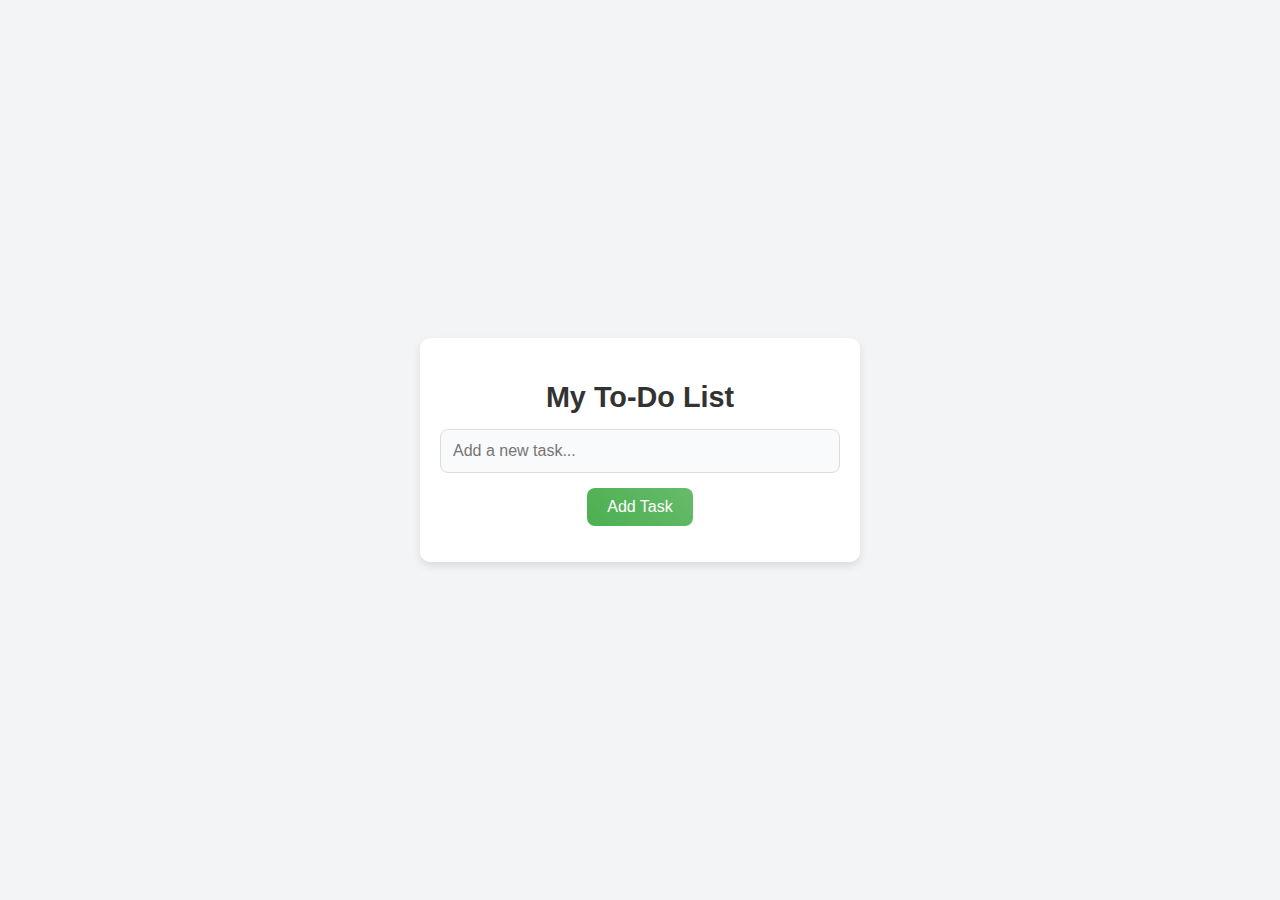
==== Praktikum-3/Index.html @ c1bb11ab "Add files via upload" ====
<!DOCTYPE html>
<html lang="en">

<head>
    <meta charset="UTF-8">
    <meta name="viewport" content="width=device-width, initial-scale=1.0">
    <title>To-Do App</title>
    <style>
        body {
            font-family: 'Arial', sans-serif;
            display: flex;
            align-items: center;
            justify-content: center;
            height: 100vh;
            margin: 0;
            background-color: #f3f4f6;
        }

        .container {
            width: 100%;
            max-width: 400px;
            margin: auto;
            padding: 20px;
            border-radius: 10px;
            text-align: center;
            background-color: #ffffff;
            box-shadow: 0 4px 8px rgba(0, 0, 0, 0.1);
        }

        h2 {
            color: #333;
            font-size: 1.8rem;
            margin-bottom: 15px;
            font-weight: bold;
        }

        input[type="text"] {
            width: 100%;
            padding: 12px;
            margin-bottom: 15px;
            border: 1px solid #ddd;
            border-radius: 8px;
            box-sizing: border-box;
            font-size: 1rem;
            background-color: #f9fafb;
        }

        button {
            padding: 10px 20px;
            border: none;
            border-radius: 8px;
            font-size: 1rem;
            cursor: pointer;
            color: #ffffff;
            background: linear-gradient(45deg, #4CAF50, #66BB6A);
            transition: background 0.3s;
        }

        button:hover {
            background: linear-gradient(45deg, #66BB6A, #4CAF50);
        }

        #tasklist {
            list-style: none;
            padding: 0;
            margin-top: 10px;
        }

        #tasklist li {
            background-color: #f1f3f5;
            padding: 12px;
            border-radius: 8px;
            margin-bottom: 10px;
            display: flex;
            justify-content: space-between;
            align-items: center;
            box-shadow: 0 2px 5px rgba(0, 0, 0, 0.1);
        }

        .task-buttons {
            display: inline-flex;
            gap: 5px;
        }

        .task-buttons button {
            padding: 5px 10px;
            font-size: 0.9rem;
            border: none;
            border-radius: 5px;
            cursor: pointer;
            color: #fff;
        }

        .task-buttons button:first-child {
            background-color: #FFC107;
        }

        .task-buttons button:first-child:hover {
            background-color: #FFB300;
        }

        .task-buttons button:last-child {
            background-color: #FF5252;
        }

        .task-buttons button:last-child:hover {
            background-color: #FF1744;
        }
    </style>
</head>

<body>
    <div class="container">
        <h2>My To-Do List</h2>
        <input type="text" id="newtask" placeholder="Add a new task...">
        <button onclick="addtask()">Add Task</button>
        <ul id="tasklist"></ul>
    </div>

    <script>
        function addtask() {
            let taskInput = document.getElementById('newtask');
            let taskValue = taskInput.value.trim();

            if (taskValue === '') {
                alert('Please enter a task');
                return;
            }

            let li = document.createElement('li');
            li.innerHTML = `
                <span class="task-text">${taskValue}</span>
                <span class="task-buttons">
                    <button onclick="edittask(this)">Edit</button>
                    <button onclick="deletetask(this)">Delete</button>
                </span>
            `;

            document.getElementById('tasklist').appendChild(li);
            taskInput.value = '';
        }

        function deletetask(element) {
            if (confirm('Are you sure you want to delete this task?')) {
                let li = element.parentElement.parentElement;
                li.remove();
            }
        }

        function edittask(element) {
            let li = element.parentElement.parentElement;
            let taskText = li.querySelector('.task-text');
            let newTaskText = prompt('Edit your task:', taskText.textContent.trim());

            if (newTaskText !== null && newTaskText.trim() !== '') {
                taskText.textContent = newTaskText.trim();
            }
        }
    </script>
</body>

</html>
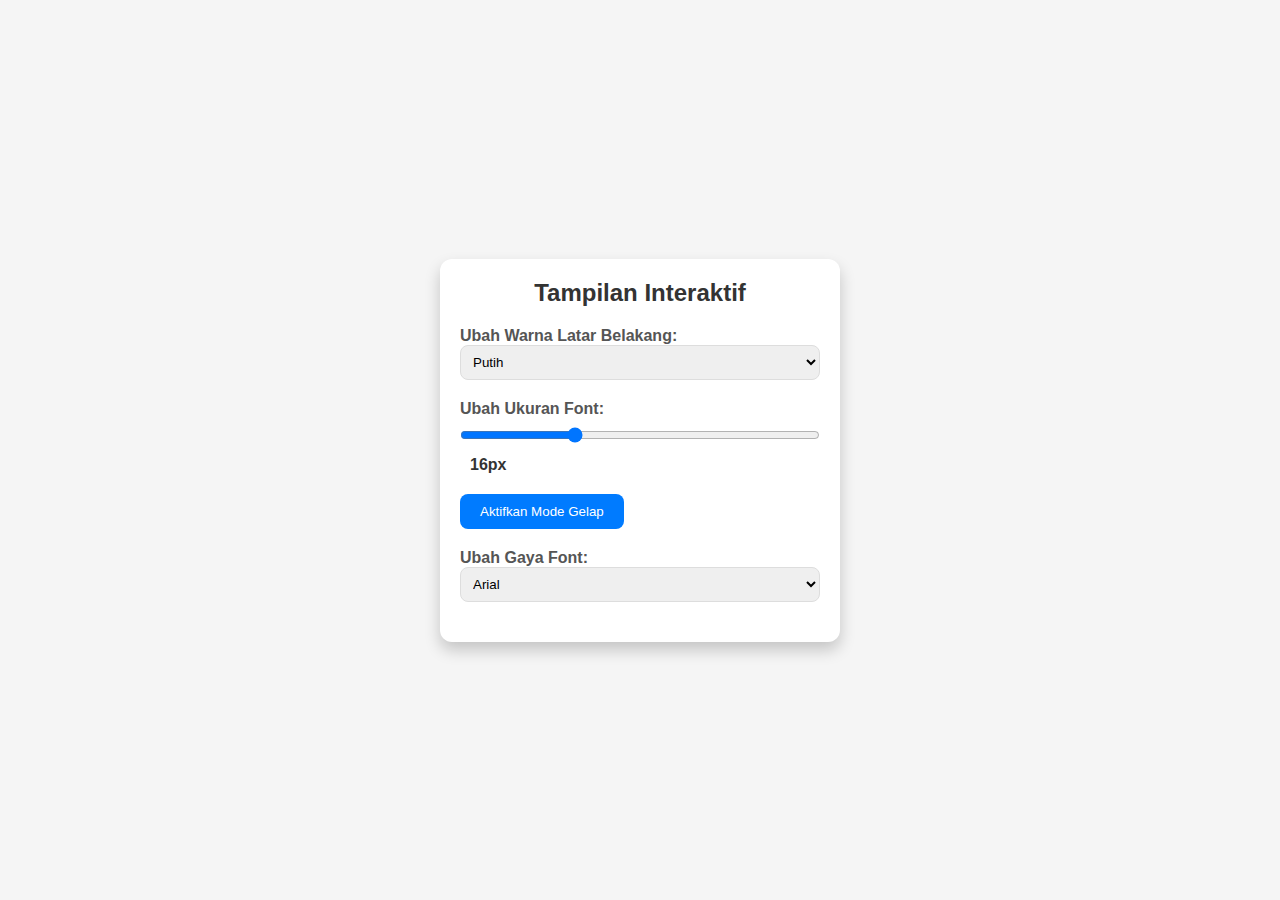
==== commit 0a599c59: "Add files via upload" ====
--- a/Praktikum-3/Index.html
+++ b/Praktikum-3/Index.html
@@ -1,162 +1,195 @@
 <!DOCTYPE html>
-<html lang="en">
+<html lang="id">
+<head>
+  <meta charset="UTF-8">
+  <meta name="viewport" content="width=device-width, initial-scale=1.0">
+  <title>Tampilan Interaktif</title>
+  <style>
+    /* Global styling */
+    * {
+      margin: 0;
+      padding: 0;
+      box-sizing: border-box;
+      font-family: Arial, sans-serif;
+    }
 
-<head>
-    <meta charset="UTF-8">
-    <meta name="viewport" content="width=device-width, initial-scale=1.0">
-    <title>To-Do App</title>
-    <style>
-        body {
-            font-family: 'Arial', sans-serif;
-            display: flex;
-            align-items: center;
-            justify-content: center;
-            height: 100vh;
-            margin: 0;
-            background-color: #f3f4f6;
-        }
+    body {
+      background-color: #f5f5f5;
+      display: flex;
+      justify-content: center;
+      align-items: center;
+      min-height: 100vh;
+    }
 
-        .container {
-            width: 100%;
-            max-width: 400px;
-            margin: auto;
-            padding: 20px;
-            border-radius: 10px;
-            text-align: center;
-            background-color: #ffffff;
-            box-shadow: 0 4px 8px rgba(0, 0, 0, 0.1);
-        }
+    .container {
+      background: #ffffff;
+      padding: 20px;
+      border-radius: 12px;
+      box-shadow: 0px 8px 16px rgba(0, 0, 0, 0.2);
+      max-width: 400px;
+      width: 90%;
+      text-align: center;
+    }
 
-        h2 {
-            color: #333;
-            font-size: 1.8rem;
-            margin-bottom: 15px;
-            font-weight: bold;
-        }
+    h1 {
+      font-size: 24px;
+      margin-bottom: 20px;
+      color: #333;
+    }
 
-        input[type="text"] {
-            width: 100%;
-            padding: 12px;
-            margin-bottom: 15px;
-            border: 1px solid #ddd;
-            border-radius: 8px;
-            box-sizing: border-box;
-            font-size: 1rem;
-            background-color: #f9fafb;
-        }
+    /* Dropdown styling */
+    .dropdown,
+    .font-control,
+    .dark-mode-toggle,
+    .font-style {
+      margin-bottom: 20px;
+      text-align: left;
+    }
 
-        button {
-            padding: 10px 20px;
-            border: none;
-            border-radius: 8px;
-            font-size: 1rem;
-            cursor: pointer;
-            color: #ffffff;
-            background: linear-gradient(45deg, #4CAF50, #66BB6A);
-            transition: background 0.3s;
-        }
+    label {
+      font-weight: bold;
+      color: #555;
+    }
 
-        button:hover {
-            background: linear-gradient(45deg, #66BB6A, #4CAF50);
-        }
+    /* Select and input styling */
+    select, 
+    input[type="range"] {
+      width: 100%;
+      padding: 8px;
+      border-radius: 8px;
+      border: 1px solid #ddd;
+      outline: none;
+      transition: border 0.3s ease;
+    }
 
-        #tasklist {
-            list-style: none;
-            padding: 0;
-            margin-top: 10px;
-        }
+    select:focus,
+    input[type="range"]:focus {
+      border-color: #007bff;
+    }
 
-        #tasklist li {
-            background-color: #f1f3f5;
-            padding: 12px;
-            border-radius: 8px;
-            margin-bottom: 10px;
-            display: flex;
-            justify-content: space-between;
-            align-items: center;
-            box-shadow: 0 2px 5px rgba(0, 0, 0, 0.1);
-        }
+    /* Font size display */
+    #font-size-display {
+      display: inline-block;
+      margin-left: 10px;
+      font-weight: bold;
+      color: #333;
+    }
 
-        .task-buttons {
-            display: inline-flex;
-            gap: 5px;
-        }
+    /* Button styling */
+    #dark-mode-btn {
+      background-color: #007bff;
+      color: white;
+      padding: 10px 20px;
+      border: none;
+      border-radius: 8px;
+      cursor: pointer;
+      transition: background-color 0.3s ease;
+    }
 
-        .task-buttons button {
-            padding: 5px 10px;
-            font-size: 0.9rem;
-            border: none;
-            border-radius: 5px;
-            cursor: pointer;
-            color: #fff;
-        }
+    #dark-mode-btn:hover {
+      background-color: #0056b3;
+    }
 
-        .task-buttons button:first-child {
-            background-color: #FFC107;
-        }
+    /* Dark mode styling */
+    body.dark-mode {
+      background-color: #333;
+      color: #fff;
+    }
 
-        .task-buttons button:first-child:hover {
-            background-color: #FFB300;
-        }
+    body.dark-mode .container {
+      background-color: #444;
+      box-shadow: 0px 8px 16px rgba(255, 255, 255, 0.1);
+    }
 
-        .task-buttons button:last-child {
-            background-color: #FF5252;
-        }
+    body.dark-mode select,
+    body.dark-mode input[type="range"] {
+      background-color: #666;
+      border-color: #555;
+      color: #fff;
+    }
 
-        .task-buttons button:last-child:hover {
-            background-color: #FF1744;
-        }
-    </style>
+    body.dark-mode #dark-mode-btn {
+      background-color: #ff9800;
+      color: #333;
+    }
+
+    body.dark-mode #dark-mode-btn:hover {
+      background-color: #e58900;
+    }
+  </style>
 </head>
+<body>
 
-<body>
-    <div class="container">
-        <h2>My To-Do List</h2>
-        <input type="text" id="newtask" placeholder="Add a new task...">
-        <button onclick="addtask()">Add Task</button>
-        <ul id="tasklist"></ul>
+ <div class="container">
+    <h1>Tampilan Interaktif</h1>
+
+    <!-- Ubah Warna Latar Belakang -->
+    <div class="dropdown">
+      <label for="background-color">Ubah Warna Latar Belakang: </label>
+      <select id="background-color">
+        <option value="white">Putih</option>
+        <option value="lightgray">Abu-Abu Muda</option>
+        <option value="lightblue">Biru Muda</option>
+        <option value="lightgreen">Hijau Muda</option>
+        <option value="yellow">Kuning</option>
+      </select>
     </div>
 
-    <script>
-        function addtask() {
-            let taskInput = document.getElementById('newtask');
-            let taskValue = taskInput.value.trim();
+    <!-- Ubah Ukuran Font -->
+    <div class="font-control">
+      <label for="font-size-slider">Ubah Ukuran Font: </label>
+      <input type="range" id="font-size-slider" class="font-slider" min="10" max="30" value="16">
+      <span id="font-size-display">16px</span>
+    </div>
 
-            if (taskValue === '') {
-                alert('Please enter a task');
-                return;
-            }
+    <!-- Mode Gelap -->
+    <div class="dark-mode-toggle">
+      <button id="dark-mode-btn">Aktifkan Mode Gelap</button>
+    </div>
 
-            let li = document.createElement('li');
-            li.innerHTML = `
-                <span class="task-text">${taskValue}</span>
-                <span class="task-buttons">
-                    <button onclick="edittask(this)">Edit</button>
-                    <button onclick="deletetask(this)">Delete</button>
-                </span>
-            `;
+    <!-- Ubah Gaya Font -->
+    <div class="font-style">
+      <label for="font-style-selector">Ubah Gaya Font: </label>
+      <select id="font-style-selector">
+        <option value="Arial">Arial</option>
+        <option value="Georgia">Georgia</option>
+        <option value="Courier New">Courier New</option>
+        <option value="Times New Roman">Times New Roman</option>
+      </select>
+    </div>
+</div>
 
-            document.getElementById('tasklist').appendChild(li);
-            taskInput.value = '';
-        }
+  <script>
+    document.addEventListener("DOMContentLoaded", function() {
+      const body = document.body;
+      const container = document.querySelector(".container");
+      
+      // Ubah Warna Latar Belakang
+      document.getElementById("background-color").addEventListener("change", function() {
+        body.style.backgroundColor = this.value;
+      });
 
-        function deletetask(element) {
-            if (confirm('Are you sure you want to delete this task?')) {
-                let li = element.parentElement.parentElement;
-                li.remove();
-            }
-        }
+      // Ubah Ukuran Font
+      const fontSizeSlider = document.getElementById("font-size-slider");
+      const fontSizeDisplay = document.getElementById("font-size-display");
 
-        function edittask(element) {
-            let li = element.parentElement.parentElement;
-            let taskText = li.querySelector('.task-text');
-            let newTaskText = prompt('Edit your task:', taskText.textContent.trim());
+      fontSizeSlider.addEventListener("input", function() {
+        const fontSize = this.value + "px";
+        container.style.fontSize = fontSize;
+        fontSizeDisplay.textContent = fontSize;
+      });
 
-            if (newTaskText !== null && newTaskText.trim() !== '') {
-                taskText.textContent = newTaskText.trim();
-            }
-        }
-    </script>
+      // Aktifkan Mode Gelap
+      document.getElementById("dark-mode-btn").addEventListener("click", function() {
+        body.classList.toggle("dark-mode");
+        this.textContent = body.classList.contains("dark-mode") ? "Nonaktifkan Mode Gelap" : "Aktifkan Mode Gelap";
+      });
+
+      // Ubah Gaya Font
+      document.getElementById("font-style-selector").addEventListener("change", function() {
+        container.style.fontFamily = this.value;
+      });
+    });
+  </script>
 </body>
-
 </html>
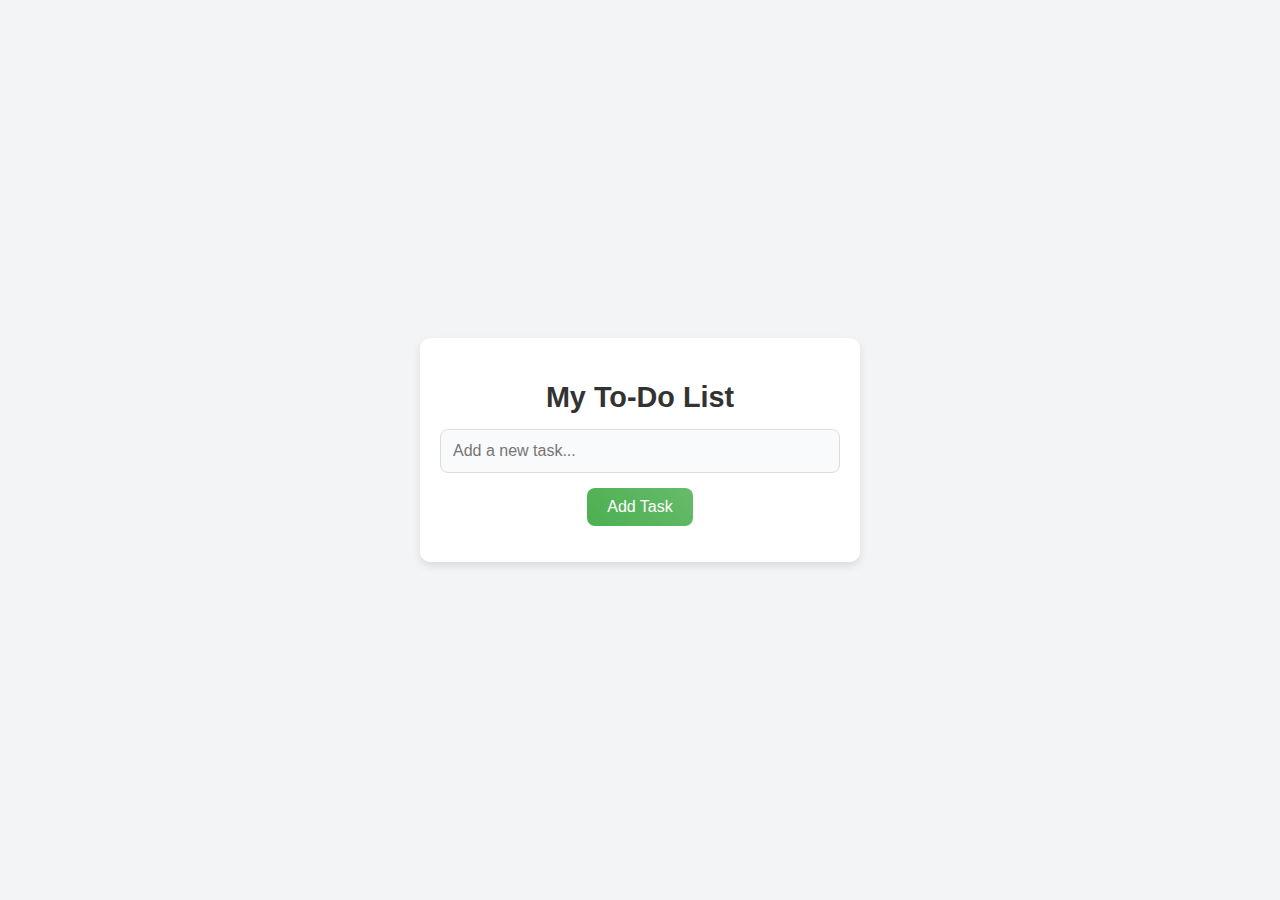
==== commit 161144f1: "Add files via upload" ====
--- a/Praktikum-3/Index.html
+++ b/Praktikum-3/Index.html
@@ -1,195 +1,162 @@
 <!DOCTYPE html>
-<html lang="id">
+<html lang="en">
+
 <head>
-  <meta charset="UTF-8">
-  <meta name="viewport" content="width=device-width, initial-scale=1.0">
-  <title>Tampilan Interaktif</title>
-  <style>
-    /* Global styling */
-    * {
-      margin: 0;
-      padding: 0;
-      box-sizing: border-box;
-      font-family: Arial, sans-serif;
-    }
+    <meta charset="UTF-8">
+    <meta name="viewport" content="width=device-width, initial-scale=1.0">
+    <title>To-Do App</title>
+    <style>
+        body {
+            font-family: 'Arial', sans-serif;
+            display: flex;
+            align-items: center;
+            justify-content: center;
+            height: 100vh;
+            margin: 0;
+            background-color: #f3f4f6;
+        }
 
-    body {
-      background-color: #f5f5f5;
-      display: flex;
-      justify-content: center;
-      align-items: center;
-      min-height: 100vh;
-    }
+        .container {
+            width: 100%;
+            max-width: 400px;
+            margin: auto;
+            padding: 20px;
+            border-radius: 10px;
+            text-align: center;
+            background-color: #ffffff;
+            box-shadow: 0 4px 8px rgba(0, 0, 0, 0.1);
+        }
 
-    .container {
-      background: #ffffff;
-      padding: 20px;
-      border-radius: 12px;
-      box-shadow: 0px 8px 16px rgba(0, 0, 0, 0.2);
-      max-width: 400px;
-      width: 90%;
-      text-align: center;
-    }
+        h2 {
+            color: #333;
+            font-size: 1.8rem;
+            margin-bottom: 15px;
+            font-weight: bold;
+        }
 
-    h1 {
-      font-size: 24px;
-      margin-bottom: 20px;
-      color: #333;
-    }
+        input[type="text"] {
+            width: 100%;
+            padding: 12px;
+            margin-bottom: 15px;
+            border: 1px solid #ddd;
+            border-radius: 8px;
+            box-sizing: border-box;
+            font-size: 1rem;
+            background-color: #f9fafb;
+        }
 
-    /* Dropdown styling */
-    .dropdown,
-    .font-control,
-    .dark-mode-toggle,
-    .font-style {
-      margin-bottom: 20px;
-      text-align: left;
-    }
+        button {
+            padding: 10px 20px;
+            border: none;
+            border-radius: 8px;
+            font-size: 1rem;
+            cursor: pointer;
+            color: #ffffff;
+            background: linear-gradient(45deg, #4CAF50, #66BB6A);
+            transition: background 0.3s;
+        }
 
-    label {
-      font-weight: bold;
-      color: #555;
-    }
+        button:hover {
+            background: linear-gradient(45deg, #66BB6A, #4CAF50);
+        }
 
-    /* Select and input styling */
-    select, 
-    input[type="range"] {
-      width: 100%;
-      padding: 8px;
-      border-radius: 8px;
-      border: 1px solid #ddd;
-      outline: none;
-      transition: border 0.3s ease;
-    }
+        #tasklist {
+            list-style: none;
+            padding: 0;
+            margin-top: 10px;
+        }
 
-    select:focus,
-    input[type="range"]:focus {
-      border-color: #007bff;
-    }
+        #tasklist li {
+            background-color: #f1f3f5;
+            padding: 12px;
+            border-radius: 8px;
+            margin-bottom: 10px;
+            display: flex;
+            justify-content: space-between;
+            align-items: center;
+            box-shadow: 0 2px 5px rgba(0, 0, 0, 0.1);
+        }
 
-    /* Font size display */
-    #font-size-display {
-      display: inline-block;
-      margin-left: 10px;
-      font-weight: bold;
-      color: #333;
-    }
+        .task-buttons {
+            display: inline-flex;
+            gap: 5px;
+        }
 
-    /* Button styling */
-    #dark-mode-btn {
-      background-color: #007bff;
-      color: white;
-      padding: 10px 20px;
-      border: none;
-      border-radius: 8px;
-      cursor: pointer;
-      transition: background-color 0.3s ease;
-    }
+        .task-buttons button {
+            padding: 5px 10px;
+            font-size: 0.9rem;
+            border: none;
+            border-radius: 5px;
+            cursor: pointer;
+            color: #fff;
+        }
 
-    #dark-mode-btn:hover {
-      background-color: #0056b3;
-    }
+        .task-buttons button:first-child {
+            background-color: #FFC107;
+        }
 
-    /* Dark mode styling */
-    body.dark-mode {
-      background-color: #333;
-      color: #fff;
-    }
+        .task-buttons button:first-child:hover {
+            background-color: #FFB300;
+        }
 
-    body.dark-mode .container {
-      background-color: #444;
-      box-shadow: 0px 8px 16px rgba(255, 255, 255, 0.1);
-    }
+        .task-buttons button:last-child {
+            background-color: #FF5252;
+        }
 
-    body.dark-mode select,
-    body.dark-mode input[type="range"] {
-      background-color: #666;
-      border-color: #555;
-      color: #fff;
-    }
+        .task-buttons button:last-child:hover {
+            background-color: #FF1744;
+        }
+    </style>
+</head>
 
-    body.dark-mode #dark-mode-btn {
-      background-color: #ff9800;
-      color: #333;
-    }
-
-    body.dark-mode #dark-mode-btn:hover {
-      background-color: #e58900;
-    }
-  </style>
-</head>
 <body>
-
- <div class="container">
-    <h1>Tampilan Interaktif</h1>
-
-    <!-- Ubah Warna Latar Belakang -->
-    <div class="dropdown">
-      <label for="background-color">Ubah Warna Latar Belakang: </label>
-      <select id="background-color">
-        <option value="white">Putih</option>
-        <option value="lightgray">Abu-Abu Muda</option>
-        <option value="lightblue">Biru Muda</option>
-        <option value="lightgreen">Hijau Muda</option>
-        <option value="yellow">Kuning</option>
-      </select>
+    <div class="container">
+        <h2>My To-Do List</h2>
+        <input type="text" id="newtask" placeholder="Add a new task...">
+        <button onclick="addtask()">Add Task</button>
+        <ul id="tasklist"></ul>
     </div>
 
-    <!-- Ubah Ukuran Font -->
-    <div class="font-control">
-      <label for="font-size-slider">Ubah Ukuran Font: </label>
-      <input type="range" id="font-size-slider" class="font-slider" min="10" max="30" value="16">
-      <span id="font-size-display">16px</span>
-    </div>
+    <script>
+        function addtask() {
+            let taskInput = document.getElementById('newtask');
+            let taskValue = taskInput.value.trim();
 
-    <!-- Mode Gelap -->
-    <div class="dark-mode-toggle">
-      <button id="dark-mode-btn">Aktifkan Mode Gelap</button>
-    </div>
+            if (taskValue === '') {
+                alert('Please enter a task');
+                return;
+            }
 
-    <!-- Ubah Gaya Font -->
-    <div class="font-style">
-      <label for="font-style-selector">Ubah Gaya Font: </label>
-      <select id="font-style-selector">
-        <option value="Arial">Arial</option>
-        <option value="Georgia">Georgia</option>
-        <option value="Courier New">Courier New</option>
-        <option value="Times New Roman">Times New Roman</option>
-      </select>
-    </div>
-</div>
+            let li = document.createElement('li');
+            li.innerHTML = `
+                <span class="task-text">${taskValue}</span>
+                <span class="task-buttons">
+                    <button onclick="edittask(this)">Edit</button>
+                    <button onclick="deletetask(this)">Delete</button>
+                </span>
+            `;
 
-  <script>
-    document.addEventListener("DOMContentLoaded", function() {
-      const body = document.body;
-      const container = document.querySelector(".container");
-      
-      // Ubah Warna Latar Belakang
-      document.getElementById("background-color").addEventListener("change", function() {
-        body.style.backgroundColor = this.value;
-      });
+            document.getElementById('tasklist').appendChild(li);
+            taskInput.value = '';
+        }
 
-      // Ubah Ukuran Font
-      const fontSizeSlider = document.getElementById("font-size-slider");
-      const fontSizeDisplay = document.getElementById("font-size-display");
+        function deletetask(element) {
+            if (confirm('Are you sure you want to delete this task?')) {
+                let li = element.parentElement.parentElement;
+                li.remove();
+            }
+        }
 
-      fontSizeSlider.addEventListener("input", function() {
-        const fontSize = this.value + "px";
-        container.style.fontSize = fontSize;
-        fontSizeDisplay.textContent = fontSize;
-      });
+        function edittask(element) {
+            let li = element.parentElement.parentElement;
+            let taskText = li.querySelector('.task-text');
+            let newTaskText = prompt('Edit your task:', taskText.textContent.trim());
 
-      // Aktifkan Mode Gelap
-      document.getElementById("dark-mode-btn").addEventListener("click", function() {
-        body.classList.toggle("dark-mode");
-        this.textContent = body.classList.contains("dark-mode") ? "Nonaktifkan Mode Gelap" : "Aktifkan Mode Gelap";
-      });
+            if (newTaskText !== null && newTaskText.trim() !== '') {
+                taskText.textContent = newTaskText.trim();
+            }
+        }
+    </script>
+</body>
 
-      // Ubah Gaya Font
-      document.getElementById("font-style-selector").addEventListener("change", function() {
-        container.style.fontFamily = this.value;
-      });
-    });
-  </script>
-</body>
 </html>
